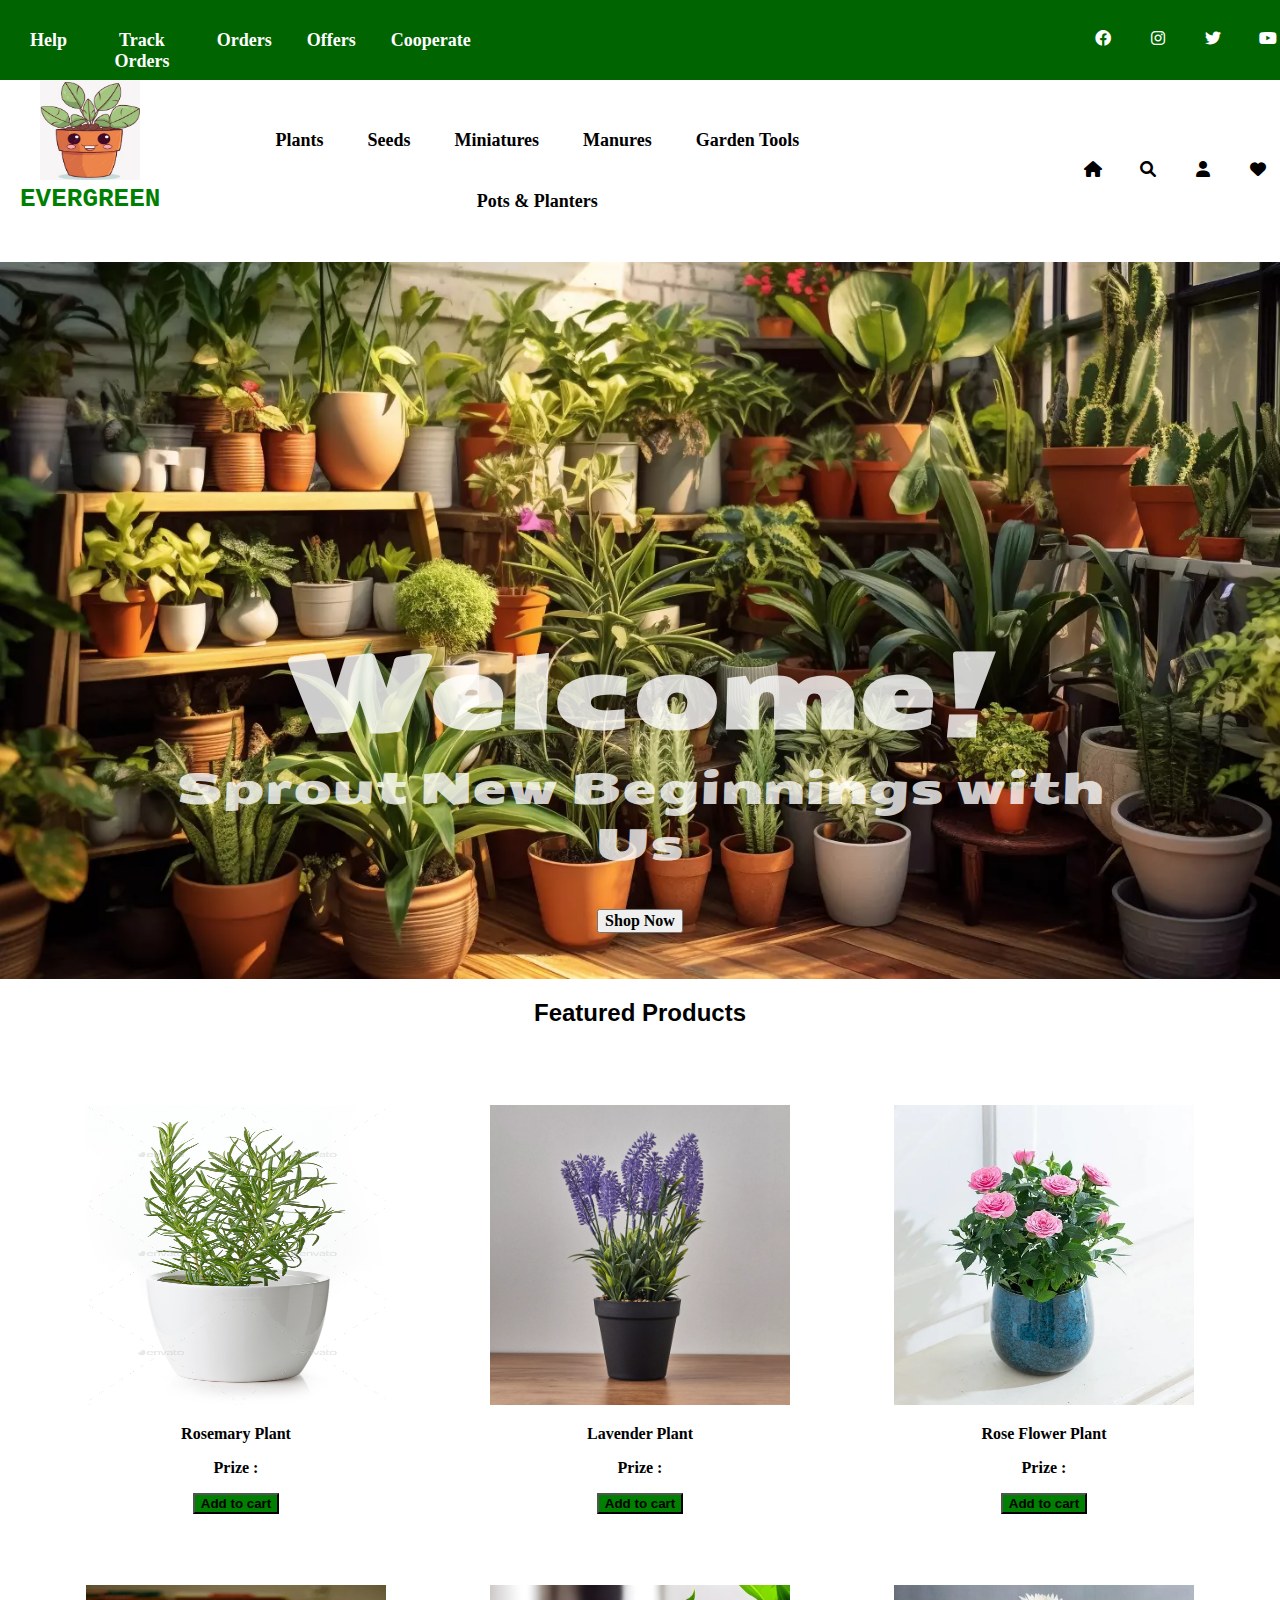
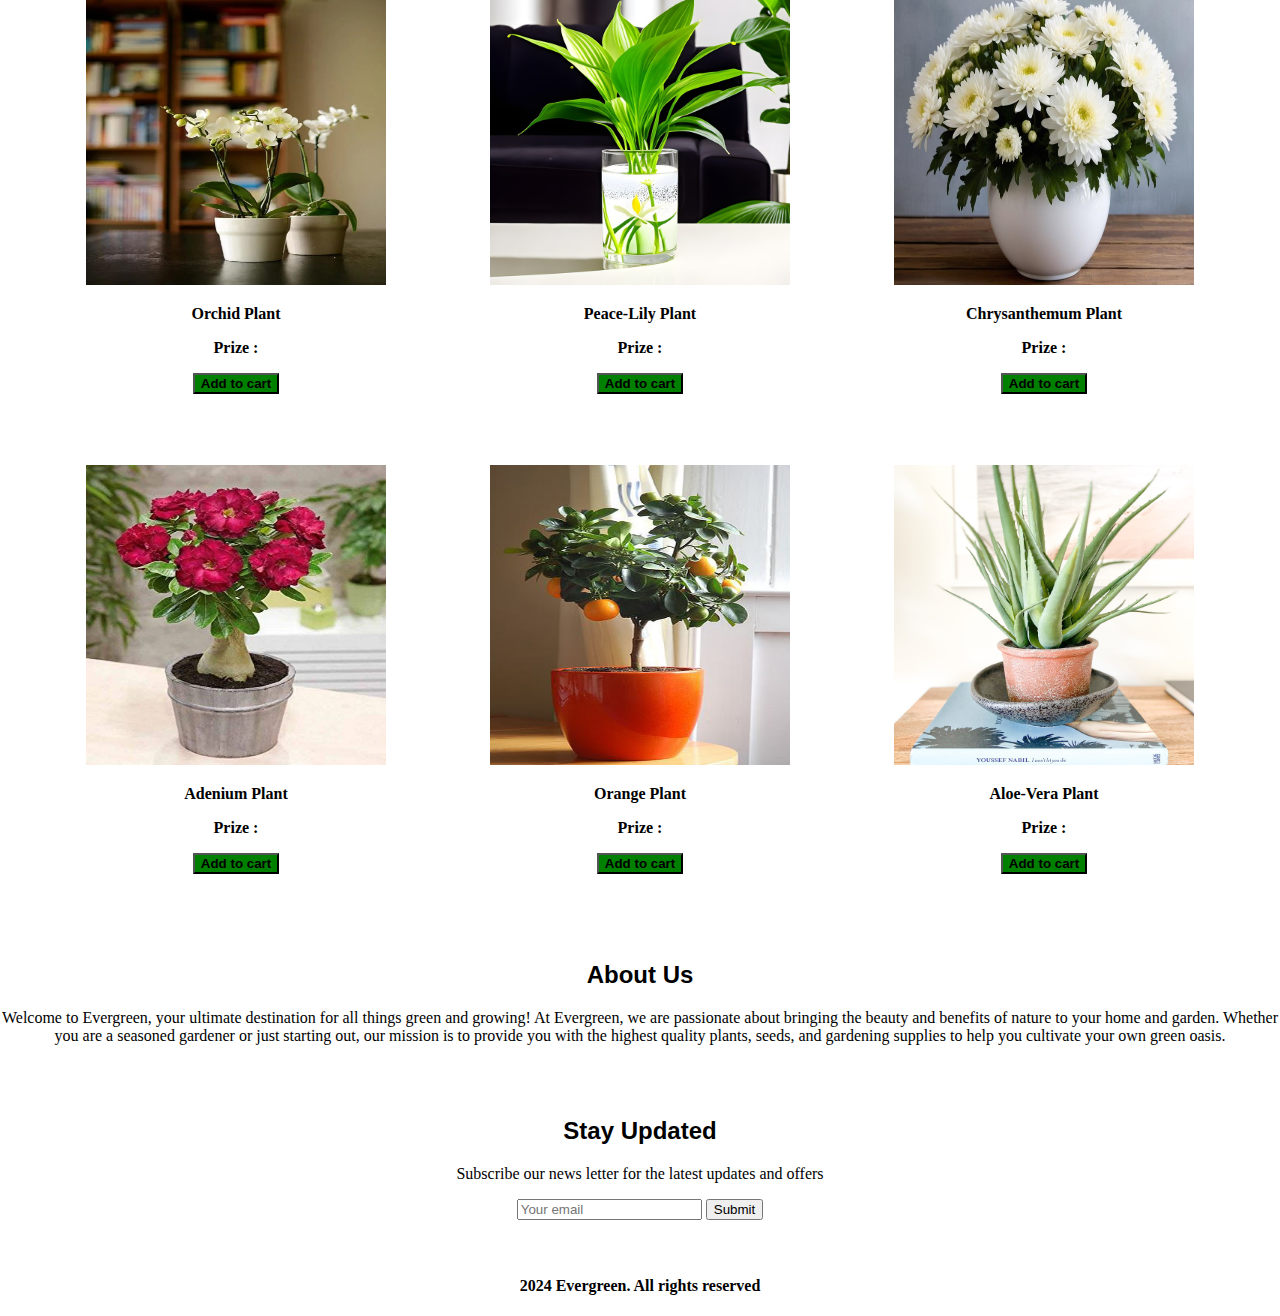
==== landing page/index.html @ 8b22d49c "Add files via upload" ====
<!DOCTYPE html>
<html lang="en">
<head>
    <meta charset="UTF-8">
    <meta name="viewport" content="width=device-width, initial-scale=1.0">
    <title>Landing Page</title>
    <link href="https://cdnjs.cloudflare.com/ajax/libs/font-awesome/6.0.0-beta3/css/all.min.css" rel="stylesheet">
    <link href = "style.css" rel = "stylesheet">
    <link rel="preconnect" href="https://fonts.googleapis.com">
    <link rel="preconnect" href="https://fonts.gstatic.com" crossorigin>
    <link href="https://fonts.googleapis.com/css2?family=Seymour+One&display=swap" rel="stylesheet">


</head>
<body>
    
    <div class="social_media">
        <div class="list1">
            <ul>
                <li>Help</li>
                <li>Track Orders</li>
                <li>Orders</li>
                <li>Offers</li>
                <li>Cooperate</li>
            </ul>
        </div>
        <div class="emptydiv_1"></div>
        <div class="media">
            <i class="fa-brands fa-facebook"></i>
            <i class="fa-brands fa-instagram"></i>
            <i class="fa-brands fa-twitter"></i>
            <i class="fa-brands fa-youtube"></i>
        </div>
    </div>

    <header>

        <div class="header">
            <nav>
                <div class="logo">
                    <img src="logo.jpg" alt="image of a plant planted in a pot"   height="100px" width="100px">
                    <h1>EVERGREEN</h1>
                    
                </div>
                <div class="list">
                    <ul>
                        <li>Plants</li>
                        <li>Seeds</li>
                        <li>Miniatures</li>
                        <li>Manures</li>
                        <li>Garden Tools</li>
                        <li>Pots & Planters</li>
                    </ul>
                </div>
                <div class="emptydiv-2"></div>
                <div class="icons">
                    <i class="fa-solid fa-house"></i>
                    <i class="fa-solid fa-magnifying-glass"></i>
                    <i class="fa-solid fa-user"></i>  
                    <i class="fa-solid fa-heart"></i>
                </div>

            </nav>
        </div>
    </header>

    <div class="website_image">
        <img src="plants.jpg" alt = " image of stack of plants" class="image" >
        <div class="text">
            <h1>Welcome!</h1>
            <p>Sprout New Beginnings with Us</p>
            <button>Shop Now</button>
        </div>
    
    </div>

    <h2>Featured Products</h2>
    <br>
    <div class="featured_products">
        <div class="products">
            <img src="Rosemary.jpg" alt="Rosemary plant" >
            <p>Rosemary Plant</p>
            <p>Prize :</p>
            <button>Add to cart</button>
        </div>
        <div class="products">
            <img src="lavender plant.jpg" alt="Lavender plant" >
            <p>Lavender Plant</p>
            <p>Prize :</p>
            <button>Add to cart</button>
        </div>
        <div class="products">
            <img src="Rose flower plant.jpg" alt="Rose flower plant">
            <p>Rose Flower Plant</p>
            <p>Prize :</p>
            <button>Add to cart</button>
        </div>
        <div class="products">
            <img src="Orchid.jpg" alt="Orchid plant">
            <p>Orchid Plant</p>
            <p>Prize :</p>
            <button>Add to cart</button>
        </div>
        <div class="products">
            <img src="Peace-Lily.jpg" alt="Peace Lily plant">
            <p>Peace-Lily Plant</p>
            <p>Prize :</p>
            <button>Add to cart</button>
        </div>
        <div class="products">
            <img src="chrysanthemum.jpg" alt="chrysanthemum Plant">
            <p>Chrysanthemum Plant</p>
            <p>Prize :</p>
            <button>Add to cart</button>
        </div>
        <div class="products">
            <img src="Adenium plant.jpg" alt="Adenium Plant">
            <p>Adenium Plant</p>
            <p>Prize :</p>
            <button>Add to cart</button>
        </div>
        <div class="products">
            <img src="Orange.jpg" alt="Orange Plant">
            <p>Orange Plant</p>
            <p>Prize :</p>
            <button>Add to cart</button>
        </div>
        <div class="products">
            <img src="Aloe-Vera.jpg" alt="Aloe-Vera Plant" >
            <p>Aloe-Vera Plant</p>
            <p>Prize :</p>
            <button>Add to cart</button>
        </div>

    </div>
    <br><br>
    <div class="about_us">
        <h2>About Us</h2>
        <p>Welcome to Evergreen, your ultimate destination for all things green and growing! At Evergreen,
           we are passionate about bringing the beauty and benefits of nature to your home and garden. 
           Whether you are a seasoned gardener or just starting out, our mission is to provide you with the
           highest quality plants, seeds, and gardening supplies to help you cultivate your own green oasis.
        </p>
    </div>
    <br>
    <br>
    <div class ="stay_updated">
        <h2>Stay Updated</h2>
        <p> Subscribe our news letter for the latest updates and offers</p>
        <form>
            <input type="email" placeholder="Your email">
            <button>Submit</button>
        </form>
    </div>
    <br><br>
    <div class="footer">
        <footer>
            <h4>2024 Evergreen. All rights reserved</h4>
        </footer>
    </div>



    
</body>
</html>
---- landing page/style.css ----
body{
    text-align: center;
    padding: 0;
    margin:0;
}
.social_media{
    background-color: darkgreen;
    height : 80px;
    margin:0;
    display: flex;
}

.social_media ul{
    color:white;
    margin:10px;
    padding : 10px;
    text-align: center;
    display:flex;
}


.social_media ul li{
    display : inline-block;
    padding: 10px;
    text-align: center;
    font-weight: bold;
    font-size: large;
    margin-right: 15px;
}

.list1 li:hover{
    transform: scale(1.25);
    background-color: rgba(19, 18, 18, 0.8); 
}

.media i:hover{
    transform: scale(1.25);
    background-color: rgba(19, 18, 18, 0.8); 
}

.emptydiv_1{
    width:550px;
}

.media{
    display:flex;
    align-items: center;
    padding : 10px 0px 10px 10px;
    margin : 10px 0px 10px 10px;
}

.media i{
    display : inline-block;
    margin-left: 30px; 
    height : 20px;
    width: 25px;
    direction: rtl;
    color: white;

}

.header{
    display:flex;
    align-items: center;
    margin-right: 10px;
}

.logo h1{
    margin : 0;
}

.logo{
    font-size: small;
    font-family:'Courier New', Courier, monospace;
    font-weight: bolder;
    color : green;
    text-align:center ;
    padding : 0px 20px 0px 20px;
    margin:0;
}

.list{
flex-grow: 1;
}


.header ul{
    color:black;
    margin:10px;
    padding : 20px;
    text-align: center;
    
}

.header nav{
    display :flex;
}

nav li:hover{
    transform:scale(1.25);
    background-color: rgb(47, 114, 47,0.8);
}

nav ul li{
    display : inline-block;
    padding: 20px;
    text-align: center;
    font-weight: bold;
    font-size: large;

}

.emptydiv-2{
    width: 150px;
}

.icons{
    display:flex;
    align-items: center;
    padding : 10px 0px 10px 10px;
    margin : 10px 0px 10px 10px;

}

.icons i {
    display : inline-block;
    margin-left: 30px; 
    height : 20px;
    width:25px;
    direction: rtl;
}

.icons i:hover{
    transform:scale(1.25);
    background-color: rgb(47, 114, 47,0.8);
}

.image{
    position: relative; 
    text-align: center;
}


.website_image .image {
    display: block;
    width: 100%; 
    height: auto; 
}

.website_image .text{
    position: absolute;
    color: rgb(255, 255, 255,0.8);
    font-size:50px;
    font-weight: bolder;
    font-family: "Seymour One", sans-serif;
    font-weight: 400;
    font-style: normal;
    top:70%;
    bottom: 60%;
    right:10%;
    left:10%;
}

.website_image button{
    font-size: medium;
    font-weight: bold;
    font-family: cursive;
}

.website_image h1{
    margin:0;
}   

.website_image p{
    margin:5px;
    font-size: 45px;
    color:rgba(255, 255, 255, 0.8);

}

h2{
    text-align: center;
    font-weight : bold;
    font-family: Arial, Helvetica, sans-serif;
}



.products{
    display: inline-block;
    width: 400px;
    height:400px;
    padding: 20px 0px 20px 0px;
    margin: 20px 0px 20px 0px;
    text-align: center;
}

.products img{
    height :300px;
    width : 300px;
}

.products p{
    font-size:medium;
    font-weight: 900;
}

.products button{
    font-weight:900;
    background-color: green;
    color: black;
    
}
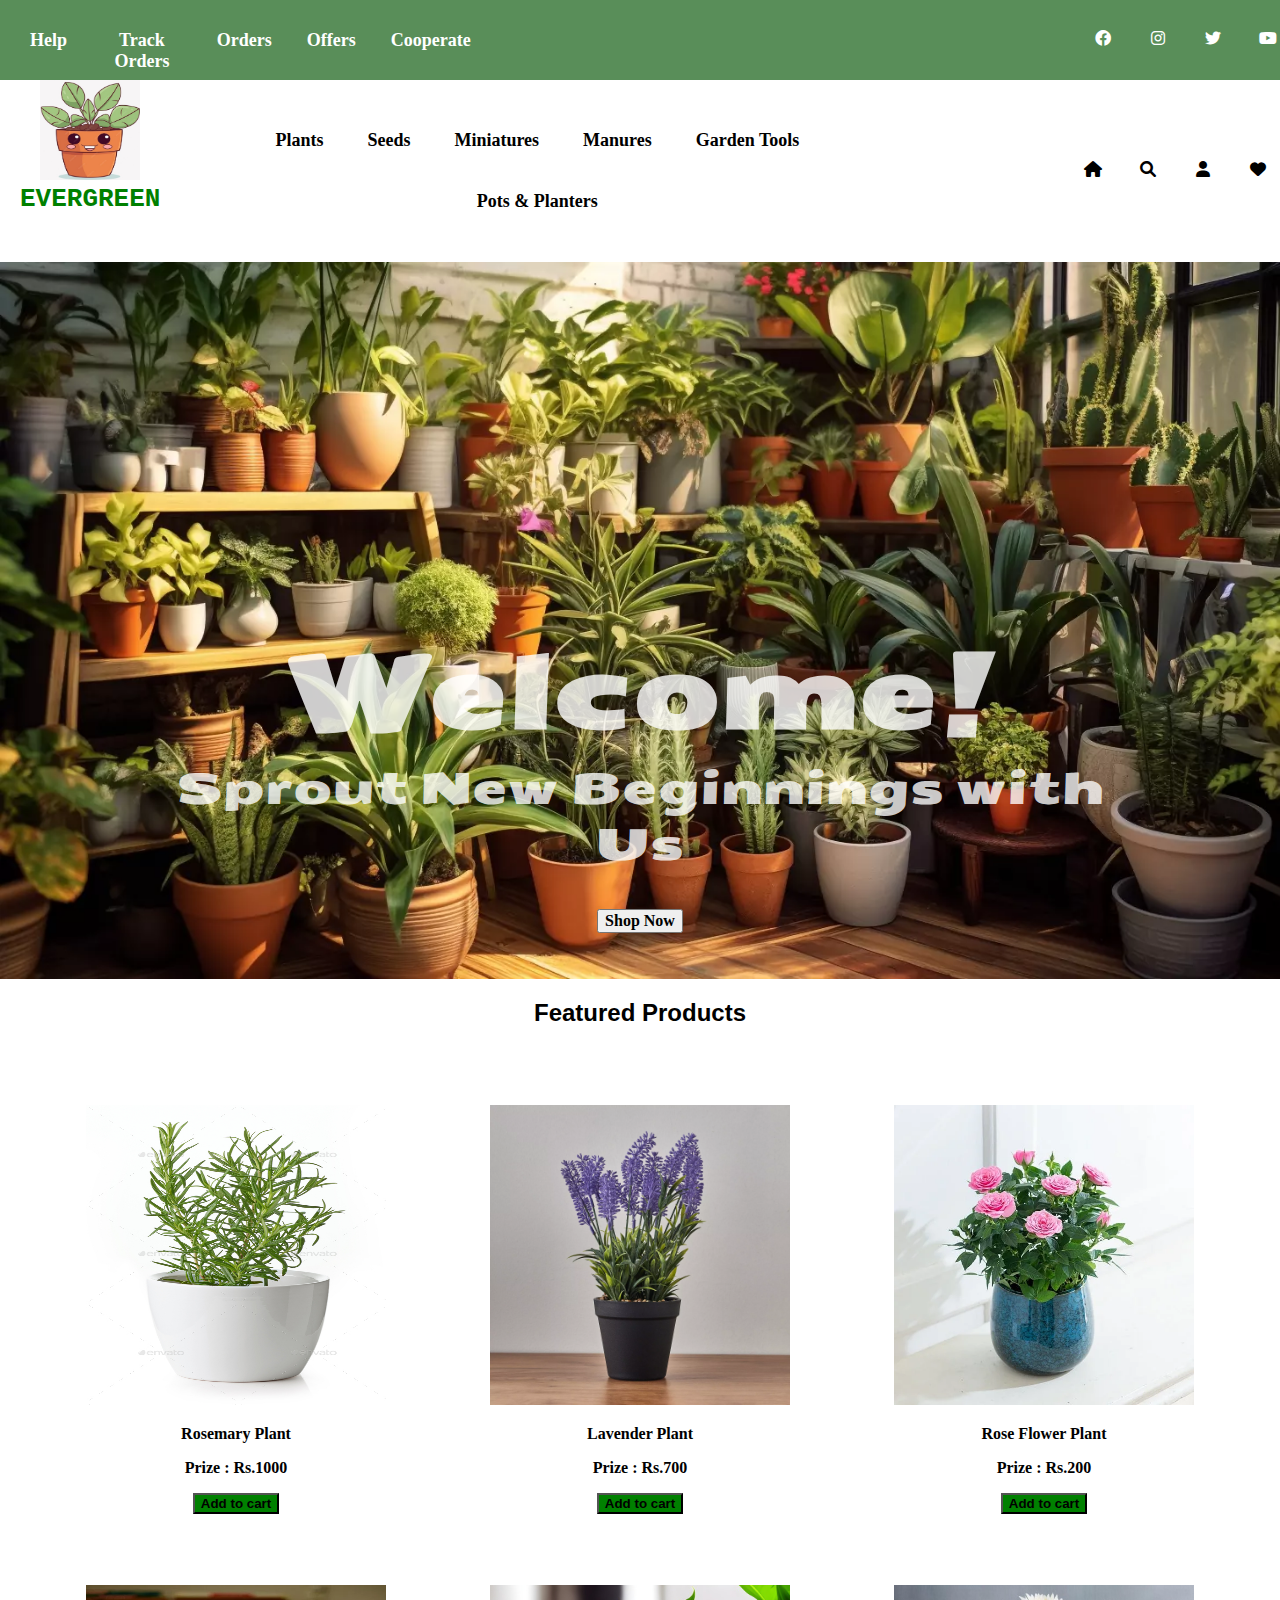
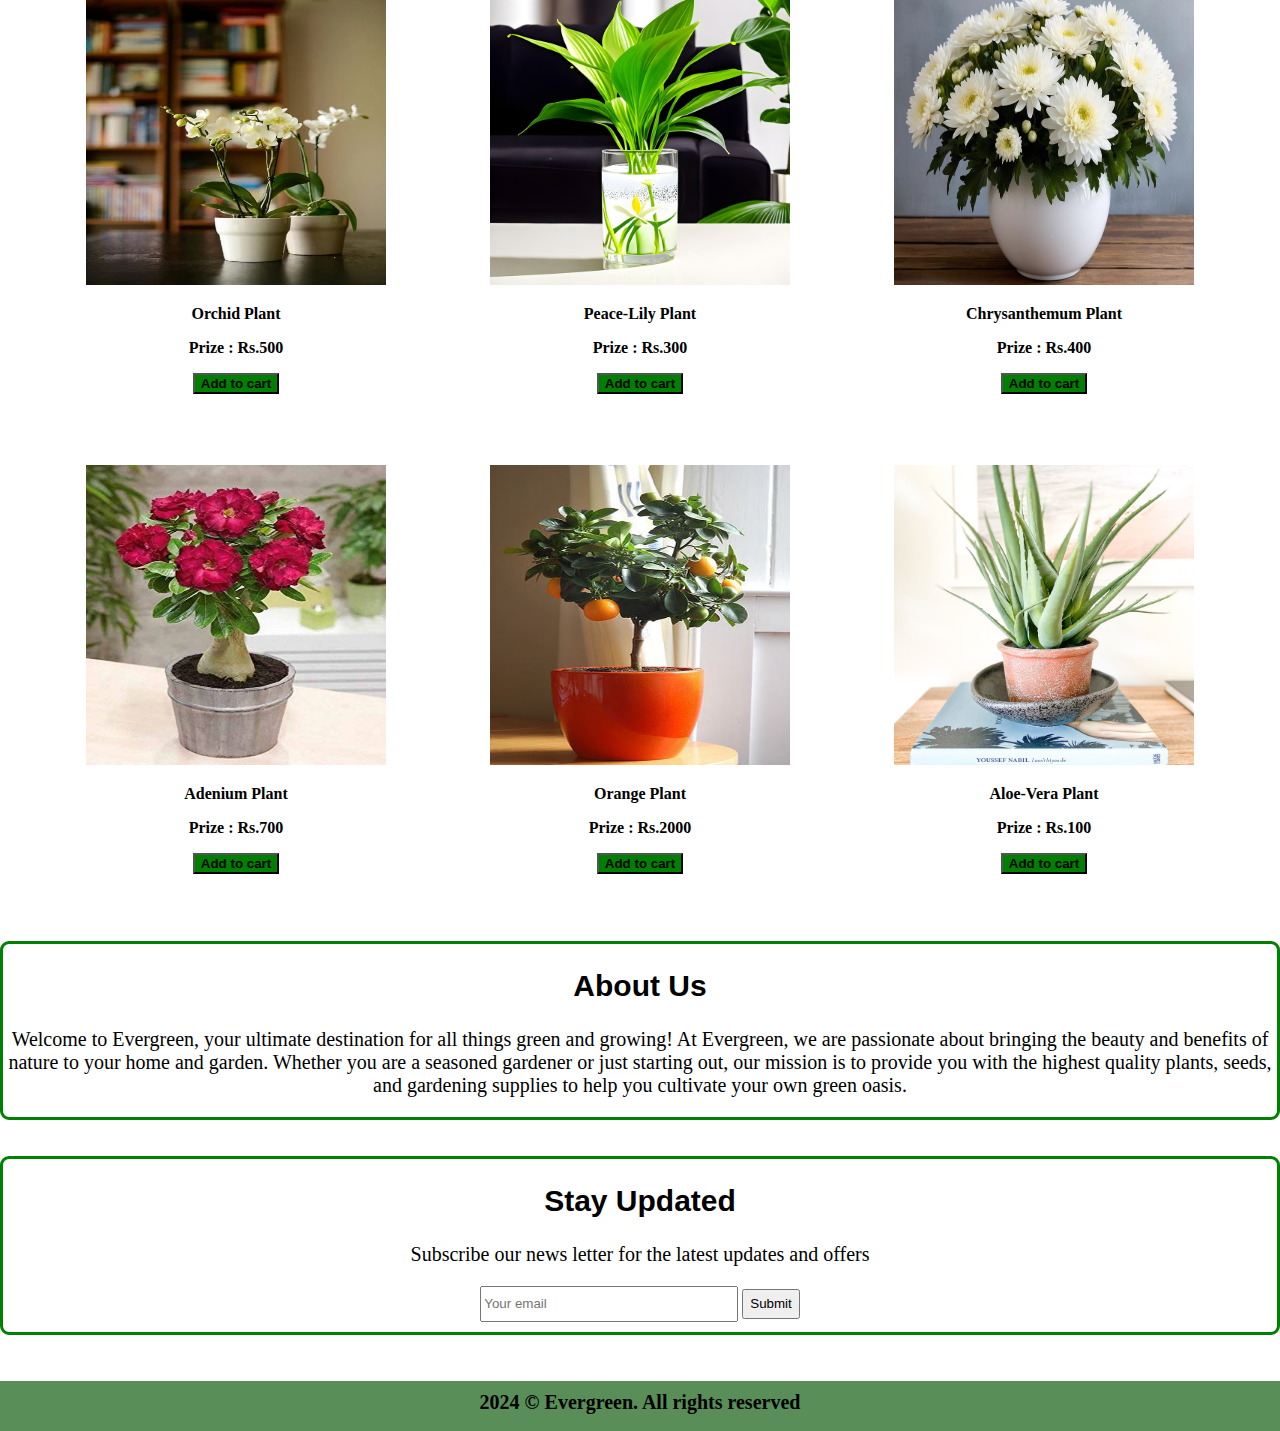
==== commit 1a1c2f7e: "Add files via upload" ====
--- a/landing page/index.html
+++ b/landing page/index.html
@@ -80,55 +80,55 @@
         <div class="products">
             <img src="Rosemary.jpg" alt="Rosemary plant" >
             <p>Rosemary Plant</p>
-            <p>Prize :</p>
+            <p>Prize : Rs.1000</p>
             <button>Add to cart</button>
         </div>
         <div class="products">
             <img src="lavender plant.jpg" alt="Lavender plant" >
             <p>Lavender Plant</p>
-            <p>Prize :</p>
+            <p>Prize : Rs.700</p>
             <button>Add to cart</button>
         </div>
         <div class="products">
             <img src="Rose flower plant.jpg" alt="Rose flower plant">
             <p>Rose Flower Plant</p>
-            <p>Prize :</p>
+            <p>Prize : Rs.200</p>
             <button>Add to cart</button>
         </div>
         <div class="products">
             <img src="Orchid.jpg" alt="Orchid plant">
             <p>Orchid Plant</p>
-            <p>Prize :</p>
+            <p>Prize : Rs.500</p>
             <button>Add to cart</button>
         </div>
         <div class="products">
             <img src="Peace-Lily.jpg" alt="Peace Lily plant">
             <p>Peace-Lily Plant</p>
-            <p>Prize :</p>
+            <p>Prize : Rs.300</p>
             <button>Add to cart</button>
         </div>
         <div class="products">
             <img src="chrysanthemum.jpg" alt="chrysanthemum Plant">
             <p>Chrysanthemum Plant</p>
-            <p>Prize :</p>
+            <p>Prize : Rs.400</p>
             <button>Add to cart</button>
         </div>
         <div class="products">
             <img src="Adenium plant.jpg" alt="Adenium Plant">
             <p>Adenium Plant</p>
-            <p>Prize :</p>
+            <p>Prize : Rs.700</p>
             <button>Add to cart</button>
         </div>
         <div class="products">
             <img src="Orange.jpg" alt="Orange Plant">
             <p>Orange Plant</p>
-            <p>Prize :</p>
+            <p>Prize : Rs.2000</p>
             <button>Add to cart</button>
         </div>
         <div class="products">
             <img src="Aloe-Vera.jpg" alt="Aloe-Vera Plant" >
             <p>Aloe-Vera Plant</p>
-            <p>Prize :</p>
+            <p>Prize : Rs.100</p>
             <button>Add to cart</button>
         </div>
 
@@ -155,7 +155,7 @@
     <br><br>
     <div class="footer">
         <footer>
-            <h4>2024 Evergreen. All rights reserved</h4>
+            <h4>2024 &#169; Evergreen. All rights reserved</h4>
         </footer>
     </div>
 
--- a/landing page/style.css
+++ b/landing page/style.css
@@ -4,7 +4,7 @@
     margin:0;
 }
 .social_media{
-    background-color: darkgreen;
+    background-color: rgb(47, 114, 47,0.8);
     height : 80px;
     margin:0;
     display: flex;
@@ -212,3 +212,59 @@
     
 }
 
+.about_us{
+    border: 3px solid green;
+    border-radius: 9px;
+}
+
+.about_us h2{
+          font-size: 30px;
+          font-weight: bolder;
+}
+
+.about_us p{
+    font-size: 20px;
+    font-weight: normal;
+}
+
+.stay_updated{
+    border: 3px solid green;
+    border-radius: 9px;
+}
+
+.stay_updated h2{
+    font-size: 30px;
+    font-weight: bolder;
+}
+
+.stay_updated p{
+    font-size: 20px;
+    font-weight: normal;
+}
+
+.stay_updated form{
+    margin: 10px;
+    text-align: center;
+}
+
+.stay_updated input{
+    height: 30px;
+    width: 250px;
+}
+
+.stay_updated button{
+    height: 30px;
+}
+
+footer{
+    background-color: rgb(47, 114, 47,0.8);
+    text-align: center;
+    font-size: 20px;
+    height: 50px;
+    justify-content: center;
+}
+
+footer h4{
+    padding: 10px;
+    margin:10px;
+}
